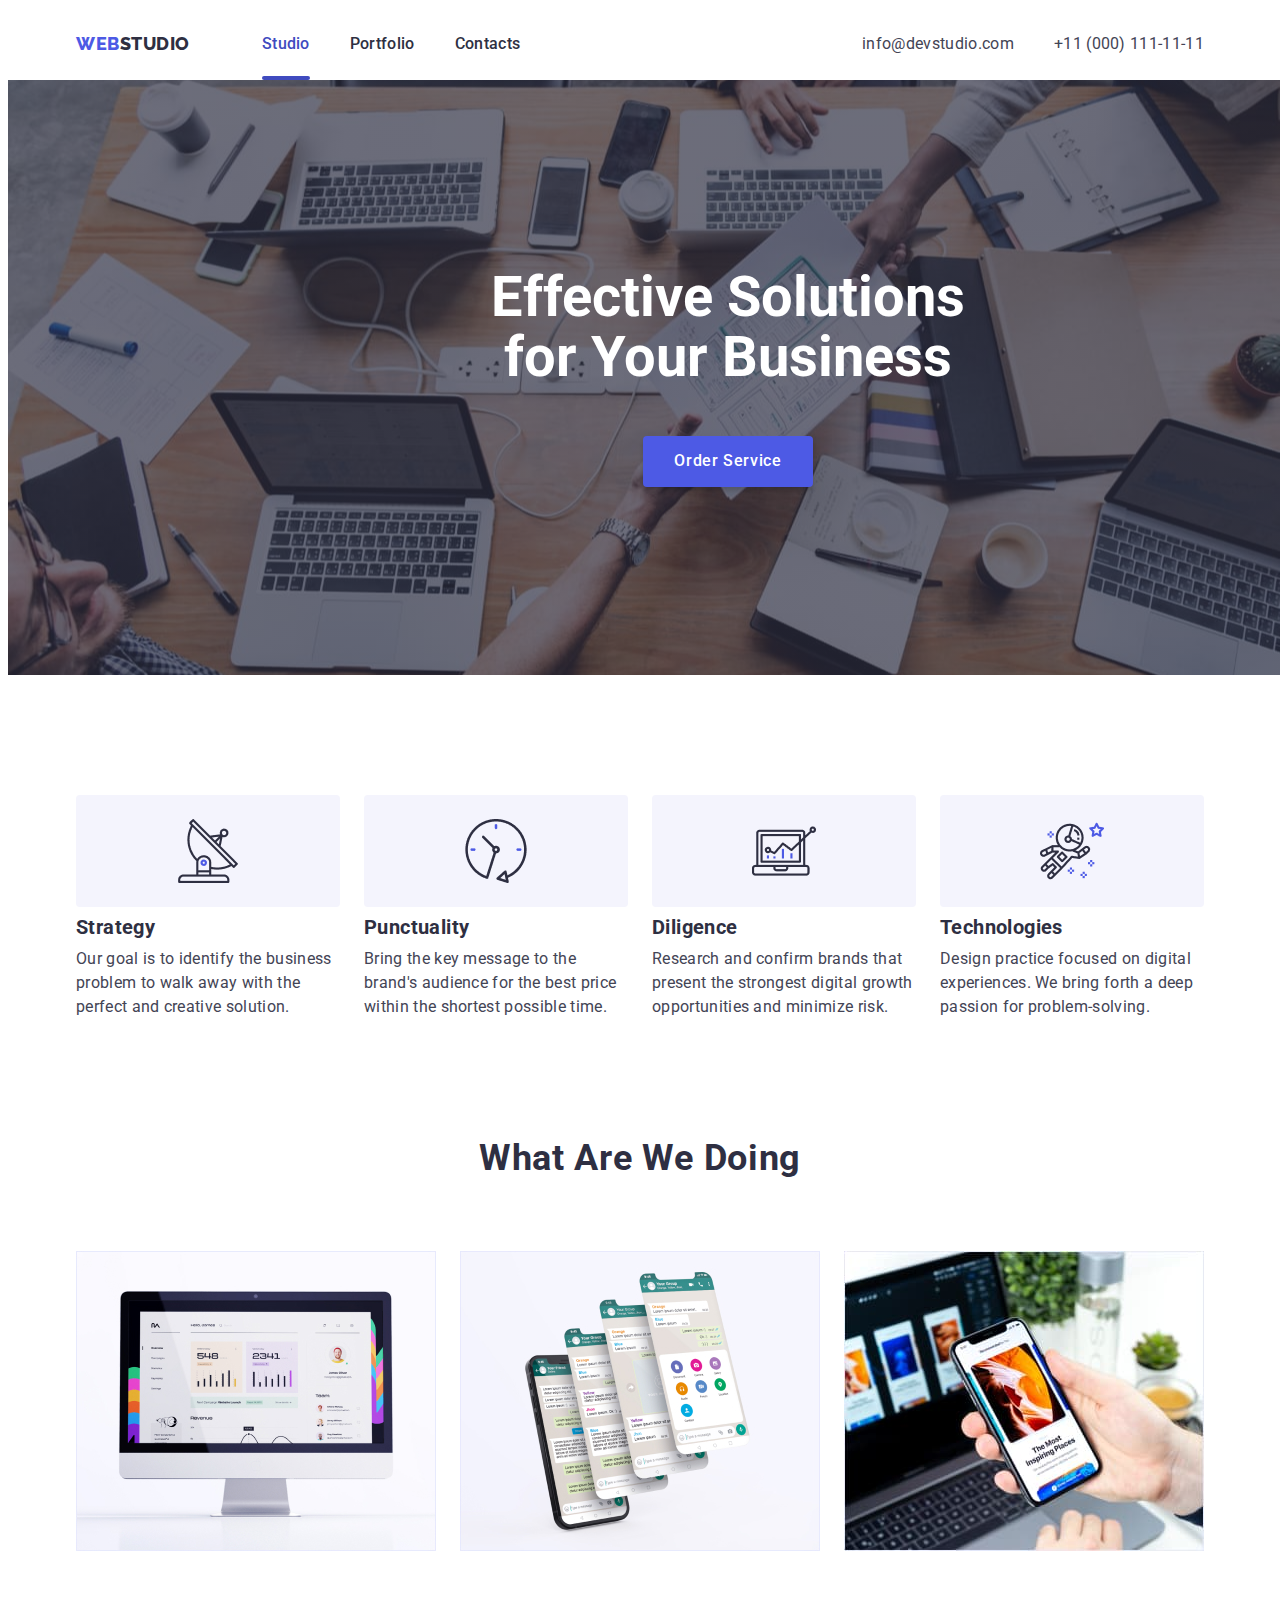
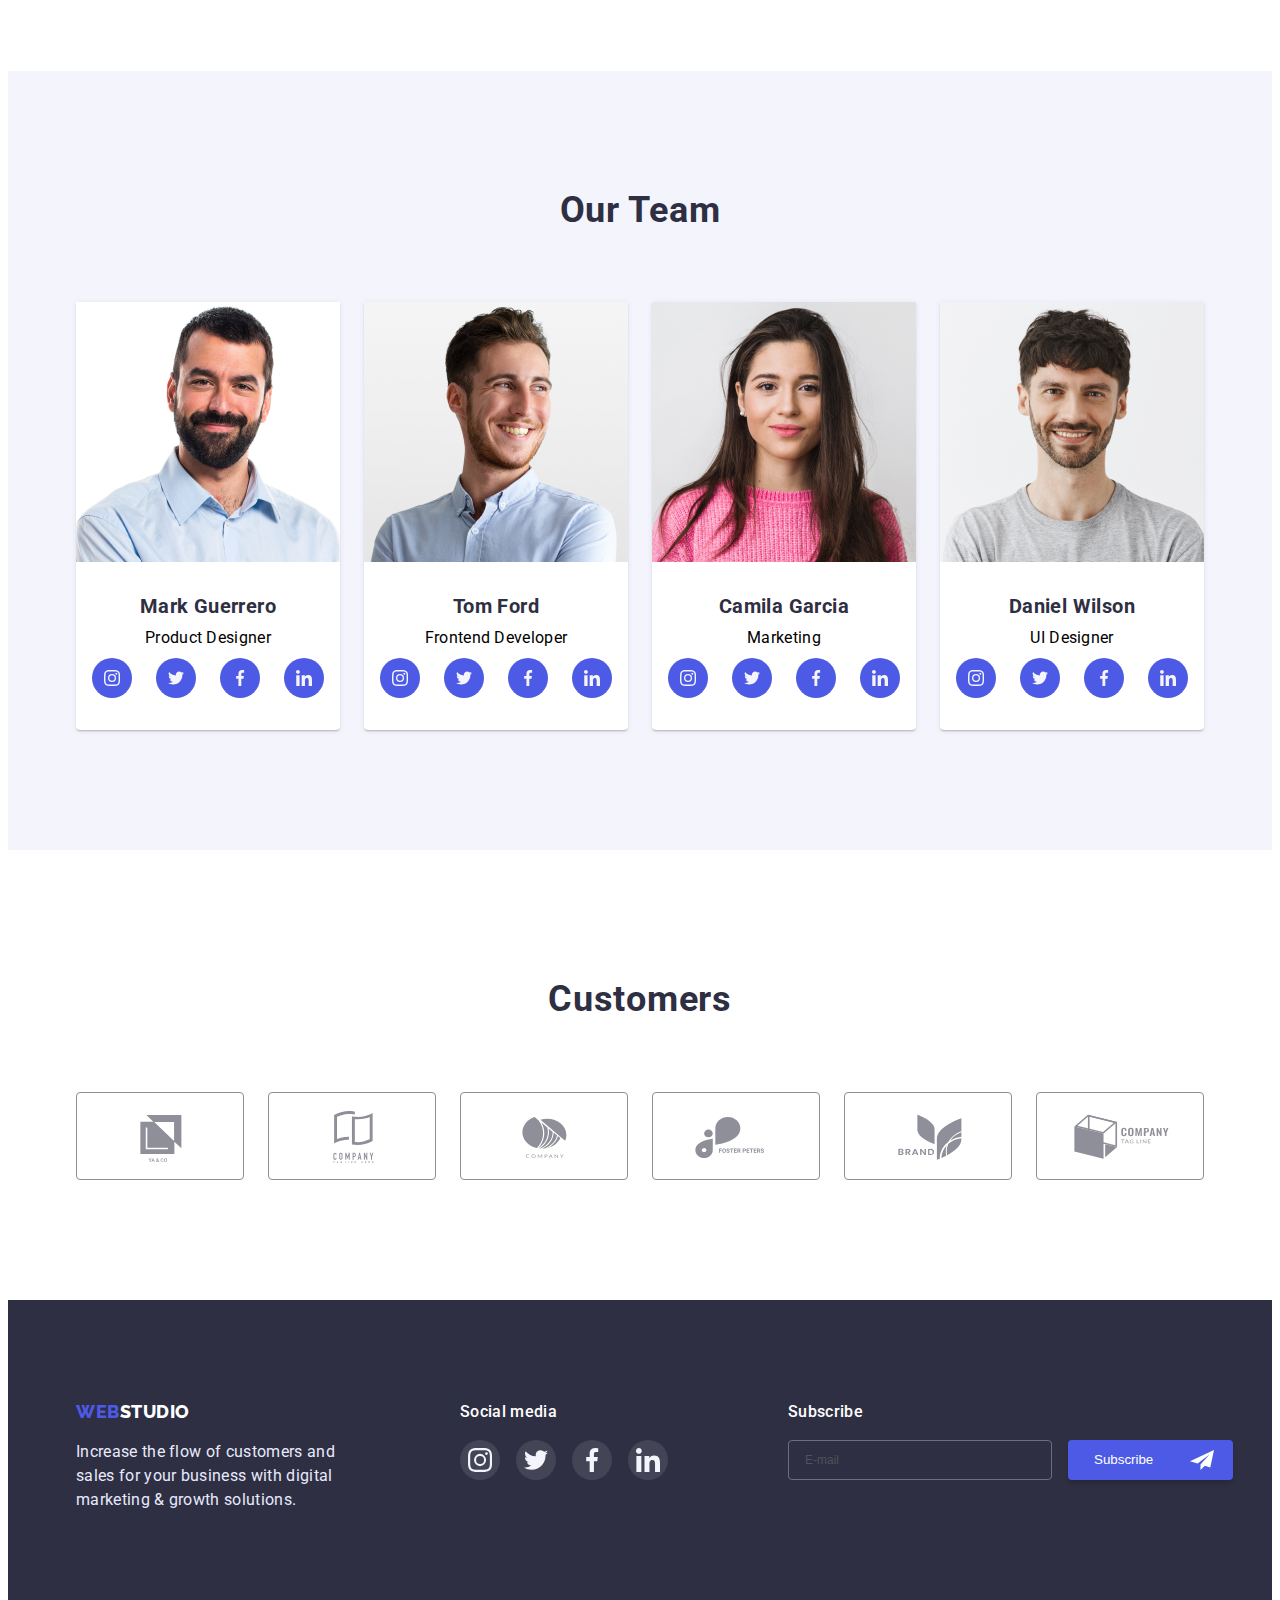
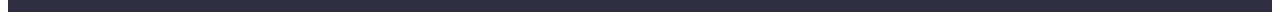
==== index.html @ d2a31893 "feedback changes" ====
<!DOCTYPE html>
<html lang="en">
<head>
    <meta charset="UTF-8">
    <meta http-equiv="X-UA-Compatible" content="IE=edge">
    <meta name="viewport" content="width=device-width, initial-scale=1.0">
    <title>WebStudio</title>
    <link rel="preconnect" href="https://fonts.googleapis.com">
<link rel="preconnect" href="https://fonts.gstatic.com" crossorigin>
<link href="https://fonts.googleapis.com/css2?family=Raleway:wght@800&family=Roboto:wght@400;500;700&display=swap" rel="stylesheet">
<link rel="stylesheet" href="https://cdnjs.cloudflare.com/ajax/libs/modern-normalize/1.1.0/modern-normalize.min.css" integrity="sha512-wpPYUAdjBVSE4KJnH1VR1HeZfpl1ub8YT/NKx4PuQ5NmX2tKuGu6U/JRp5y+Y8XG2tV+wKQpNHVUX03MfMFn9Q==" crossorigin="anonymous" referrerpolicy="no-referrer" />    
<link rel="stylesheet" href="./css/styles.css" />
</head>
<body>
    <header>
        <div class="container header-container">
            <nav class="headr-navigation">
            <a href="/index.html" class="header-logo-web">WEB<span class="header-logo-studio">STUDIO</span>
            </a>
            
            <ul class="menu">
                <li class="header-menu">
                    <a class="header-item current" href="./index.html">Studio</a></li>
                <li class="header-menu">
                    <a class="header-item" href="./portfolio.html">Portfolio</a></li>
                <li class="header-menu">
                    <a class="header-item" href="">Contacts</a></li>
            </ul>
             </nav>
           <ul class="header-contacts">
            <li class="header-menu">
                <a class="header-link" href="mailto:">info@devstudio.com</a></li>
            <li class="header-menu">
                <a class="header-link" href="tel:">+11 (000) 111-11-11</a></li>
             </ul>
        </div>
        
    </header>

            <main>
                    <section class="hiro-section">
                            <h1 class="hiro">Effective Solutions for Your Business</h1>
                        <button type="button" class="order-service" data-modal-open>Order Service</button>
    
                    </section>
            
               <section class="skills-container">
                <h2 class="visually-hidden">Skils</h2>
               <div class="container">
                <ul class="skills">
                    <li class="skils-list icon-antenna">
                        <h3 class="skils-title">Strategy</h3>
                        <p class="skils-text">Our goal is to identify the business
                            problem to walk away with the perfect and creative solution.</p>
                    </li>
                    <li class="skils-list icon-clock">
                        <h3 class="skils-title">Punctuality</h3>
                        <p class="skils-text">Bring the key message to the brand's audience for the best price within the shortest possible time.</p>
                    </li>
                    <li class="skils-list icon-diagram">
                        <h3 class="skils-title">Diligence</h3>
                        <p class="skils-text">Research and confirm brands that present the strongest digital growth opportunities and minimize risk.</p>
                    </li>
                    <li class="skils-list icon-astronaut">
                        <h3 class="skils-title">Technologies</h3>
                        <p class="skils-text">Design practice focused on digital experiences. We bring forth a deep passion for problem-solving.</p>
                    </li>
                </ul>
               </div>
               </section>
                
    
            
                 <section class="options">
                <div class="container">
                    <h2 class="options-title">What Are We Doing</h2>
                    <ul class="options-img">
                        <li class="img-positioning"><img src="images/Rectangle71.jpg" alt="computer with a diagram" width="360"/>
                        </li>
                        <li class="img-positioning"><img src="images/Rectangle72.jpg" alt="celphone with a messanger" width="360"/>
                        </li>
                        <li class="img-positioning"><img src="images/Rectangle73.jpg" alt="man is scrolling a content" width="360"/>
                        </li>
                    </ul>
                </div>
            </section>

            <section class="our-team">

               <section class="team">
                   <div class="container">
                    <h2 class="our-team-title">Our Team</h2>
                    <ul class="our-team-img">
                        <li class="img-positioning-our-team">
                            <img src="images/MarkGuerrero.jpg" width="264" height="260" alt="Mark">
                            <h3 class="our-team-pre-title">Mark Guerrero</h3>
                            <p class="our-team-post-title">
                            Product Designer
                            </p>
                            <ul class="social-list">
                                <li class="social-item"><a href="" class="social-link">
                                    <svg class="sociel-icon" width="16px" height="16px">
                                        <use href="./images/icons.svg#icon-instagram-1"></use>
                                    </svg>
                                </a>
                            </li>
                                <li class="social-item"><a href="" class="social-link">
                                    <svg class="sociel-icon" width="16px" height="16px">
                                        <use href="./images/icons.svg#icon-twitter-1"></use>
                                    </svg>
                                </a>
                            </li>
                    
                                <li class="social-item"><a href="" class="social-link">
                                    <svg class="sociel-icon" width="16px" height="16px">
                                        <use href="./images/icons.svg#icon-facebook-1"></use>
                                    </svg>
                                </a>
                            </li>
                            
                                <li class="social-item"><a href="" class="social-link">
                                    <svg class="sociel-icon" width="16px" height="16px">
                                        <use href="./images/icons.svg#icon-linkedin-1"></use>
                                    </svg>
                                </a>
                            </li>
                            
                            </ul>  
                        </li>
                        <li class="img-positioning-our-team">
                            <img src="images/TomFord.jpg" width="264" alt="Mark">
                            <h3 class="our-team-pre-title">Tom Ford</h3>
                            <p class="our-team-post-title">
                            Frontend Developer
                            </p>
                            <ul class="social-list">
                                <li class="social-item"><a href="" class="social-link">
                                    <svg class="sociel-icon" width="16px" height="16px">
                                        <use href="./images/icons.svg#icon-instagram-1"></use>
                                    </svg>
                                </a></li>
                                <li class="social-item"><a href="" class="social-link">
                                    <svg class="sociel-icon" width="16px" height="16px">
                                        <use href="./images/icons.svg#icon-twitter-1"></use>
                                    </svg>
                                </a>
                            </li>
                            
                                <li class="social-item"><a href="" class="social-link">
                                    <svg class="sociel-icon" width="16px" height="16px">
                                        <use href="./images/icons.svg#icon-facebook-1"></use>
                                    </svg>
                                </a>
                            </li>
                            
                                <li class="social-item"><a href="" class="social-link">
                                    <svg class="sociel-icon" width="16px" height="16px">
                                        <use href="./images/icons.svg#icon-linkedin-1"></use>
                                    </svg>
                                </a>
                            </li>
                            
                            </ul>
                        </li>
                        <li class="img-positioning-our-team">
                            <img src="images/CamilaGarcia.jpg" width="264" alt="Mark">
                            <h3 class="our-team-pre-title">Camila Garcia</h3>
                            <p class="our-team-post-title">
                            Marketing
                            </p>
                            <ul class="social-list">
                                <li class="social-item"><a href="" class="social-link">
                                    <svg class="sociel-icon" width="16px" height="16px">
                                        <use href="./images/icons.svg#icon-instagram-1"></use>
                                    </svg>
                                </a></li>
                                <li class="social-item"><a href="" class="social-link">
                                    <svg class="sociel-icon" width="16px" height="16px">
                                        <use href="./images/icons.svg#icon-twitter-1"></use>
                                    </svg>
                                </a>
                            </li>
                            
                                <li class="social-item"><a href="" class="social-link">
                                    <svg class="sociel-icon" width="16px" height="16px">
                                        <use href="./images/icons.svg#icon-facebook-1"></use>
                                    </svg>
                                </a>
                            </li>
                            
                                <li class="social-item"><a href="" class="social-link">
                                    <svg class="sociel-icon" width="16px" height="16px">
                                        <use href="./images/icons.svg#icon-linkedin-1"></use>
                                    </svg>
                                </a>
                            </li>
                            
                            </ul>
                        </li>
                        <li class="img-positioning-our-team">
                            <img src="images/DanielWilson.jpg" width="264" alt="Mark">
                            <h3 class="our-team-pre-title">Daniel Wilson</h3>
                            <p class="our-team-post-title">
                            UI Designer
                            </p>
                            <ul class="social-list">
                                <li class="social-item"><a href="" class="social-link">
                                    <svg class="sociel-icon" width="16px" height="16px">
                                        <use href="./images/icons.svg#icon-instagram-1"></use>
                                    </svg>
                                </a></li>
                                <li class="social-item"><a href="" class="social-link">
                                    <svg class="sociel-icon" width="16px" height="16px">
                                        <use href="./images/icons.svg#icon-twitter-1"></use>
                                    </svg>
                                </a>
                            </li>
                            
                                <li class="social-item"><a href="" class="social-link">
                                    <svg class="sociel-icon" width="16px" height="16px">
                                        <use href="./images/icons.svg#icon-facebook-1"></use>
                                    </svg>
                                </a>
                            </li>
                            
                                <li class="social-item"><a href="" class="social-link">
                                    <svg class="sociel-icon" width="16px" height="16px">
                                        <use href="./images/icons.svg#icon-linkedin-1"></use>
                                    </svg>
                                </a>
                            </li>
                            
                            </ul>
                        </li>
                    </ul>
                   </div>
               </section>

            </section>
            <section class="customers">
                <div class="container">
                    <h2 class="customers-title">Customers</h2>
                    <ul class="customers-list">
                        <li class="customers-item"><a href="" class="customers-link link">
                            <svg class="customers-icon">
                                <use href="./images/icons.svg#icon-Logo-1" width="104px" height="56px"></use>
                            </svg>
                        </a></li>
                        <li class="customers-item"><a href="" class="customers-link">
                            <svg class="customers-icon">
                                <use href="./images/icons.svg#icon-Logo-2" width="104px" height="56px"></use>
                            </svg>
                        </a></li>
                        <li class="customers-item"><a href="" class="customers-link link">
                            <svg class="customers-icon">
                                <use href="./images/icons.svg#icon-Logo-3" width="104px" height="56px"></use>
                            </svg>
                        </a></li>
                        <li class="customers-item"><a href="" class="customers-link link">
                            <svg class="customers-icon">
                                <use href="./images/icons.svg#icon-Logo-4" width="104px" height="56px"></use>
                            </svg>
                        </a></li>
                        <li class="customers-item"><a href="" class="customers-link link">
                            <svg class="customers-icon">
                                <use href="./images/icons.svg#icon-Logo-5" width="104px" height="56px"></use>
                            </svg>
                        </a></li>
                        <li class="customers-item"><a href="" class="customers-link link">
                            <svg class="customers-icon">
                                <use href="./images/icons.svg#icon-Logo-6" width="104px" height="56px"></use>
                            </svg>
                        </a></li>
                    </ul>
                </div>
            </section>
            <!-- <section class="customers">
                <div class="container">
                    <h2 class="customers-title">Customers</h2>
                    <ul class="customers-list">
                        <li class="customers-item">
                            <a href="" class="customers-link">
                                <svg class="customers-icon">
                                    <use href="./images/icons.svg#icon-Logo-1" width="104px" height="56px"></use>
                                </svg>
                            </a>
                        </li>
                        <li class="customers-item">
                            <a href="" class="customers-link">
                                <svg class="customers-icon">
                                    <use href="./images/icons.svg#icon-Logo-2" width="104px" height="56px"></use>
                                </svg>
                            </a>
                        </li>
                        <li class="customers-item">
                            <a href="" class="customers-link">
                                <svg class="customers-icon">
                                    <use href="./images/icons.svg#icon-Logo-3" width="104px" height="56px"></use>
                                </svg>
                            </a>
                        </li>
                        <li class="customers-item">
                            <a href="" class="customers-link">
                                <svg class="customers-icon">
                                    <use href="./images/icons.svg#icon-Logo-4" width="104px" height="56px"></use>
                                </svg>
                            </a>
                        </li>
                        <li class="customers-item">
                            <a href="" class="customers-link">
                                <svg class="customers-icon">
                                    <use href="./images/icons.svg#icon-Logo-5" width="104px" height="56px"></use>
                                </svg>
                            </a>
                        </li>
                        <li class="customers-item">
                            <a href="" class="customers-link">
                                <svg class="customers-icon">
                                    <use href="./images/icons.svg#icon-Logo-6" width="104px" height="56px"></use>
                                </svg>
                            </a>
                        </li>
                    </ul>
                </div>
            </section> -->
            </main>
            
                <footer class="footer">

                    <div class="container footer-container">
                        <div>
                            <a href="/index.html" class="header-logo-web">WEB<span class="footer-logo-studio">STUDIO</span>
                            </a>
                            <p class="footer-text">
                                Increase the flow of customers and sales for your business with digital marketing & growth solutions.
                            </p>
                        </div>
                                <div>
                                    <h3 class="social-title-footer">Social media</h3>
                                    <ul class="social-list-footer">
                                        <li class="social-item-footer"><a href="" class="social-link-footer">
                                            <svg class="sociel-icon-footer" width="24px" height="24px">
                                                <use href="./images/icons.svg#icon-instagram-1"></use>
                                            </svg>
                                        </a></li>
                                        <li class="social-item-footer"><a href="" class="social-link-footer">
                                            <svg class="sociel-icon-footer" width="24px" height="24px">
                                                <use href="./images/icons.svg#icon-twitter-1"></use>
                                            </svg>
                                        </a></li>
                                        
                                        <li class="social-item-footer"><a href="" class="social-link-footer">
                                            <svg class="sociel-icon-footer" width="24px" height="24px">
                                                <use href="./images/icons.svg#icon-facebook-1"></use>
                                            </svg>
                                        </a></li>
                                    
                                        <li class="social-item-footer"><a href="" class="social-link-footer">
                                            <svg class="sociel-icon-footer" width="24px" height="24px">
                                                <use href="./images/icons.svg#icon-linkedin-1"></use>
                                            </svg>
                                        </a></li>
                                    
                                    </ul>
                                </div>
                            
                               <!-- <form>
                                   <label class="subscribe">Subscribe</label>
                                        <div class="subscribe-wrapper">
                                            <input type="text"
                                            type="user-email"
                                            class="subscribe-input"
                                            name="subscribe-email"
                                            placeholder="E-mail">
                                        </div>
                                       <div class="btn-submit-wrap"> 
                                        <button type="submit" class="btn-subscribe">Subscribe <svg class="paper-plane-icon" width="24" height="24">
                                            <use href="./images/icons.svg#icon-paper-plane"></use>
                                        </svg></button>
                                        
                                        </div>
                               </form> -->
                            <div>
                                <p class="subscribe-title">Subscribe</p>
                                <form class="subscribe-form">
                                    <input type="text"
                                    type="user-email"
                                    class="subscribe-input"
                                    name="subscribe-email"
                                    placeholder="E-mail">
                                    <button type="submit" class="btn-subscribe">Subscribe <svg class="paper-plane-icon" width="24" height="24">
                                        <use href="./images/icons.svg#icon-paper-plane"></use>
                                    </svg></button>
                                </form>
                            </div>
                    </div>
                </footer>
                <div class="backdrop is-hidden" data-modal>
                    <div class="modal">
                        <button type="button" class="modal-close" data-modal-close>
                            <svg class="modal-close-icon" width="8" height="8">
                                <use href="./images/icons.svg#icon-close-black"></use>
                            </svg>
                        </button>
                        <p class="modal-title">Leave your contacts and we will call you back</p>
                        <form class="modal-form">
                            <label class="input-label"><span class="input-text">Name</span >
                                <div class="input-wrapper">
                                    <input
                                    type="text"
                                     class="modal-input"
                                      name="user-name" 
                                      placeholder="">
                                      <svg class="input-icon" width="18" height="18">
                                       <use href="./images/icons.svg#icon-person-black-111"></use>
                                      </svg>
                                </div>
                            </label>
                           <label class="input-label"><span class="input-text">Phone</span >
                                <div class="input-wrapper">
                                    <input
                                     type="text"
                                      class="modal-input"
                                       name="user-email"
                                        placeholder="">
                                        <svg class="input-icon" width="18" height="24">
                                            <use href="./images/icons.svg#icon-phone-black-111"></use>
                                           </svg>
                                </div>
                           </label>
                            <label class="input-label"><span class="input-text" >Email</span >
                                <div class="input-wrapper">
                                    <input
                                     type="text"
                                      class="modal-input"
                                       name="user-tel"
                                       placeholder="">
                                       <svg class="input-icon" width="18" height="24">
                                        <use href="./images/icons.svg#icon-email-black-111"></use>
                                       </svg>
                                </div>
                            </label>
                            <label class="modal-comment">Comment</label>
                            <textarea class="comment" placeholder="Text input"></textarea>
                                <div class="check-privacy">
                                    <input 
                                    type="checkbox" 
                                    name="privacy" 
                                    id="privacy" 
                                    value="true" 
                                    class="input-check visually-hidden">
                                    <label for="privacy" class="check-text">
                                        <span class="checked-text-box">
                                            <svg class="checked-icon" width="10px" height="8px">
                                                <use href="./images/icons.svg#icon-Checked"></use>
                                            </svg>
                                        </span>
                                    I accept the terms and conditions of the <a href="" class="privacy-policy">Privacy Policy</a>
                                </label>
                                </div>
                            <div class="btn-send-wrap"> 
                            <button type="submit" class="btn-send">Send</button>
                        </div>
                        </form>
                    </div>
                </div>
                    <script src="./js/modal.js"></script>
        </body>
        </html>
---- css/styles.css ----
:root {
    --background-body: #ffffff;
    --navy-blue-text: #2E2F42;
    --font-family: 'Roboto', sans-serif;
    --background-hiro: #2E2F42; 
    --white-text: #ffffff; 
    --background-cloud: #F4F4FD;
    --post-title: #434455;
    --footer-text: #E7E9FC;
    --order-service: #4D5AE5;
    --logo-web: #4D5AE5;
    --footer-logo-studio: #ffffff;

}
*,
*::before,
*::after {
  box-sizing: border-box;
}
p, h1, h2, h3, h4, h5, h6 {
    margin: 0;
}
img {
    display: block;
    max-width: 100%;
}
ul, ol {
    margin: 0;
    padding-left: 0;
}
/* Остальной код */
body {
    background-color: var(--background-body);
    font-family: 'Roboto', sans-serif;
}
.headr-navigation {
    display: flex;
    align-items: center;
}
header {
}
.header-shadow {
    
    box-shadow: 0px 2px 1px rgba(46, 47, 66, 0.08), 0px 1px 1px rgba(46, 47, 66, 0.16), 0px 1px 6px rgba(46, 47, 66, 0.08);

}
.header > .container {
    display: flex;
}
.header-menu:not(:last-child) {
    margin-right: 40px;
}
.header-menu {
    display: flex;
}
.header-contacts {
    display: flex;
    margin-left: auto;
}
.page-header-container {
    display: flex;
}

.footer-logo-web {
    text-decoration: none;
    font-family: 'Raleway', sans-serif;
    font-weight: 800;
    font-size: 18px;
    line-height: 1.33;
    letter-spacing: 0.03em;
    color: var(--logo-web);
}

.menu {
    display: flex;
    margin-left: 72px;
}
.contacts {
    
}

.header-logo-web {
font-family: 'Raleway', sans-serif;
font-weight: 800;
font-size: 18px;
line-height: 1.33;
letter-spacing: 0.03em;
color: var(--logo-web);
display: block;
}

.footer-logo-studio {
    text-decoration: none;
    font-family: 'Raleway', sans-serif;
    font-weight: 800;
    color: var(--footer-logo-studio); 
}
.header-logo-studio {
color: var(--navy-blue-text);
}

.order-service {
    width: 170px;
height: 51px;
    font-family: inherit;
    background-color: var(--order-service);
    color: var(--white-text);
font-style: normal;
font-weight: 500;
font-size: 16px;
line-height: 1.18;
letter-spacing: 0.04em;
cursor: pointer;
margin-top: 48px;
display: inline-block;
box-shadow: 0px 4px 4px rgba(0, 0, 0, 0.15);
border-radius: 4px;
border-color: transparent;
transition: background-color 250ms cubic-bezier(0.4, 0, 0.2, 1);
}
.order-service:hover {
    background-color: #404BBF;
    box-shadow: 0px 4px 4px rgba(0, 0, 0, 0.15);
}
.order-service:focus {
    background-color: #404BBF;
    box-shadow: 0px 4px 4px rgba(0, 0, 0, 0.15);
    outline: transparent;
}
.hiro-section {
    width: 1440px;
    background-color: var(--background-hiro);
    padding-top: 188px;
    padding-bottom: 188px;
    text-align: center;  
    background-image: linear-gradient(rgba(46, 47, 66, 0.7), rgba(46, 47, 66, 0.7)), url(../images/people-office\ 1\ \(1\).jpg);
    background-repeat: no-repeat;
    background-position: center;
    background-size: cover;
    margin: auto;
}

.hiro {
    color: var(--white-text);
    font-size: 56px;
    line-height: 1.07;
    margin-bottom: 48px;
width: 492px;
height: 120px;
   text-align: center;
   margin: auto;
        
    }
.footer-container {
    display: flex;
    gap: 120px;

}

.footer-logo {
    display: flex;
}

footer {
    background-color: #2E2F42;
    color: var(--white-text);

}
.footer {
    padding-bottom: 100px;
    padding-top: 100px;
}
.social-title-footer {
    font-weight: 500;
font-size: 16px;
line-height: 1.5;
letter-spacing: 0.02em;
color: var(--white-text);
text-align: center;
margin-bottom: 16px;
text-align: justify;
}

.social-list-footer {
    display: flex;
    justify-content: center;
    gap: 16px;
}
.social-item-footer {
    width: 40px;
    height: 40px;
}
.social-link-footer {
    width: 100%;
    height: 100%;
    background: rgba(255, 255, 255, 0.1);;
    border-radius: 50%;
    display: flex;
    align-items: center;
    justify-content: center;
    transition: background-color 250ms cubic-bezier(0.4, 0, 0.2, 1);
}
.social-link-footer:hover {
    background-color: #31D0AA;
}
.social-link-footer:focus {
    background-color: #31D0AA;
    outline-color: transparent;
}
.social-icon-footer {
    fill: #F4F4FD;
}

.subscribe-title {
    font-weight: 500;
    font-size: 16px;
    line-height: 1.5;
    letter-spacing: 0.02em;
    color: var(--white-text);
}
.subscribe-form {
    display: flex;
    align-items: center;
}

.btn-subscribe {
    display: flex;
    align-items: center;
    width: 165px;
    height: 40px;
    background-color: #4D5AE5;
    color: #ffffff;
    border-radius: 4px;
    border-color: transparent;
    transition: background-color 250ms cubic-bezier(0.4, 0, 0.2, 1);
    padding: 8px 64px 8px 24px;  
    margin-top: 16px;
    box-shadow: 0px 4px 4px rgba(0, 0, 0, 0.15);
}

.btn-subscribe:hover {
    background-color: #404BBF;
    box-shadow: 0px 4px 4px rgba(0, 0, 0, 0.15);
}
.btn-subscribe:focus {
    background-color: #404BBF;
    box-shadow: 0px 4px 4px rgba(0, 0, 0, 0.15);
    outline: transparent;
}

.subscribe-input {
    height: 40px;
    width: 264px;
    font-weight: 400;
    font-size: 12px;
    line-height: 2em;
    border-radius: 4px;
    padding-top: 8px;
    padding-left: 16px;
    padding-bottom: 8px;
    border: 1px solid rgba(255, 255, 255, 0.3);
    background-color: transparent;
    margin-top: 16px;
    margin-right: 16px;
    color: #ffffff;
    transition: border-color 250ms cubic-bezier(0.4, 0, 0.2, 1);
}

.subscribe-input:hover {
    border-color: #4D5AE5;
}

.subscribe-input:focus{
    border-color: #4D5AE5;
    outline: transparent;
}

.paper-plane-icon {
    position: absolute;
    transform: translateX(400%);
    fill: #ffffff;
}

/* .subscribe {
    font-weight: 500;
    font-size: 16px;
    line-height: 1.5;
    letter-spacing: 0.02em;
    color: var(--white-text);
    text-align: center;
    margin-bottom: 16px;
    text-align: justify;
}
.subscribe-input {
    height: 40px;
    width: 264px;
    font-weight: 400;
    font-size: 12px;
    line-height: 2em;
    border-radius: 4px;
    padding-top: 8px;
    padding-left: 16px;
    padding-bottom: 8px;
    border: 1px solid rgba(255, 255, 255, 0.3);
    background-color: transparent;
    margin-top: 16px;
    margin-right: 16px;
    color: #ffffff;
    transition: border-color 250ms cubic-bezier(0.4, 0, 0.2, 1);

}

.subscribe-input:hover {
    border-color: #4D5AE5;
}

.subscribe-input:focus{
    border-color: #4D5AE5;
    outline: transparent;
}
.subscribe-wrepper {
    position: relative;  
}

.btn-subscribe:hover {
    background-color: #404BBF;
    box-shadow: 0px 4px 4px rgba(0, 0, 0, 0.15);
}
.btn-subscribe:focus {
    background-color: #404BBF;
    box-shadow: 0px 4px 4px rgba(0, 0, 0, 0.15);
    outline: transparent;
}

.btn-submit-wrap {
    
    
}
.paper-plane-icon {
    position: absolute;
    top: 100%;
    right: -50%;
    transform: translate(0%, -130%);
    fill: #ffffff;
} */



.team {
    padding-top: 120px;
    padding-bottom: 120px;
}
.our-team {
background-color: #F4F4FD;
text-align: center;

}
.header-item {

    font-weight: 500;
    font-size: 16px;
    line-height: 1.5;
    letter-spacing: 0.02em;
    color: var(--navy-blue-text);
    list-style-type: none;
    display: block;
    padding-top: 24px;
    padding-bottom: 24px;
    position: relative;
    transition: color 250ms cubic-bezier(0.4, 0, 0.2, 1);
}
.header-item.current::after {
    content: '';
    display: block;
    width: 100%;
    height: 4px;
    background-color: #404BBF;
    position: absolute;
    left: 0;
    bottom: 0;
    border-radius: 2px;
}
.header-item.current {
color: #404BBF;
}

.header-item:hover {
    text-decoration: none;
    color: #404BBF;
    border-color: transparent;
}

.header-item:focus {
    text-decoration: none;
    color: #404BBF;
    border-color: transparent;
    outline: transparent;
}

.header-link:focus {
    color: #4D5AE5;
    text-decoration: none;
    outline: transparent;
}
.header-link:hover {
    color: #4D5AE5;
    text-decoration: none;
    border: transparent;
}
.header-contacts {
    display: flex;
   
}
.header-container {
    display: flex;
}
.header-link {
font-weight: 400;
font-size: 16px;
line-height: 1.5;
letter-spacing: 0.02em;
color: var(--post-title);
text-decoration: none;
display: block;
padding-top: 24px;
padding-bottom: 24px;
transition: color 250ms cubic-bezier(0.4, 0, 0.2, 1);
}

.contacts {
    color: var(--post-title);
    list-style-type: none;
    font-size: 16px;
    font-family: 'Helvetica Neue', 'Roboto', 'Verdana', 'Tahoma', sans-serif;
}
.img-positioning {
    list-style-type: none; 
    
}

.img-positioning-our-team {
    list-style-type: none;
    background-color: #ffffff;
    padding-bottom: 32px;
    box-shadow: 0px 1px 6px rgba(46, 47, 66, 0.08), 0px 1px 1px rgba(46, 47, 66, 0.16), 0px 2px 1px rgba(46, 47, 66, 0.08);
border-radius: 0px 0px 4px 4px;
    
} 
.skills {
    display: flex;

}
.skills-container {
    padding-top: 120px;
    padding-bottom: 120px;
}
.skils-list:last-child{
    margin: 0;
}
.skils-text {

    font-weight: 400;
    font-size: 16px;
    line-height: 1.5;
    letter-spacing: 0.02em;
    color: var(--post-title);
}

.skils-list {
    list-style-type: none;
    margin-right: 24px;
    flex-basis: calc((100% - 3 * 24px) / 4);
}
.skils-list::before {
    display: block;
    content: '';
    height: 112px;
    background-color: #F4F4FD;
    background-size: auto;
    background-repeat: no-repeat;
    background-position: center;
    margin-bottom: 8px;
    border-radius: 4px;
}
.icon-antenna::before {
    background-image: url(../images/antenna\ 1.png);
}
.icon-clock::before {
    background-image: url(../images/clock\ 1.png);
}
.icon-diagram::before {
    background-image: url(../images/diagram\ 1.png);
}
.icon-astronaut::before {
    background-image: url(../images/astronaut\ 1.png);
}

.skils-title {
font-weight: 700;
font-size: 20px;
line-height: 1.2;
letter-spacing: 0.02em;
color: var(--navy-blue-text);
list-style-type: none;
margin-bottom: 8px;
}
.options {
    padding-bottom: 120px;
}
.options-img {
    display: flex;
    gap: 24px;
    margin-top: 72px;
}
.options-title {
font-weight: 700;
font-size: 36px;
line-height: 1.1;
letter-spacing: 0.02em;
color: var(--navy-blue-text);
margin-bottom: 72px;
text-align: center;
   margin: auto;
}
.our-team-img {
    display: flex;
    gap: 24px;
}
.our-team-title {
font-weight: 700;
font-size: 36px;
line-height: 1.1;
letter-spacing: 0.02em;
color: var(--navy-blue-text);
text-align: center;
   margin: auto;
   margin-bottom: 72px;
}
.our-team-pre-title {


    font-weight: 700;
    font-size: 20px;
    line-height: 1.2;
    letter-spacing: 0.02em;
    color: var(--navy-blue-text);
    margin-top: 32px;
}
.our-team-post-title {


    font-weight: 400;
    font-size: 16px;
    line-height: 1.5;
    letter-spacing: 0.02em;
    color: var(--post-title-slate);
    margin-top: 8px;
    margin-bottom: 8px;
    
}
.footer-text {
font-weight: 400;
font-size: 16px;
line-height: 1.5;
letter-spacing: 0.02em;
color: var(--footer-text);
width: 264px;
height: 72px;
margin-top: 16px;

}
.visually-hidden {
    position: absolute;
    width: 1px;
    height: 1px;
    margin: -1px;
    border: 0;
    padding: 0;
    
    white-space: nowrap;
    clip-path: inset(100%);
    clip: rect(0 0 0 0);
    overflow: hidden;
  }
  .header-container {
    display: flex;
  }
  .container {
    width: 1158px;
    padding-left: 15px;
    padding-right: 15px;
    margin: 0 auto;
  }
/*----------------------------Customers-----------------------------------*/

  /* .customers {
padding-top: 130px;
padding-bottom: 120px;


  }
  .customers-title {
    font-weight: 700;
    font-size: 36px;
    line-height: 1.1;
    letter-spacing: 0.02em;
    color: var(--navy-blue-text);
    margin-bottom: 72px;
    text-align: center;
    
  }

  .customers-list {
    display: flex;
    gap: 24px;
}
.customers-item {
    
    width: 168px;
    height: 88px;
    fill: #ffffff;
}
.customers-icon {
    fill: #8e8f99;
    padding-top: 16px;
    padding-left: 32px;
}

.customers-icon:hover {
    fill: #404BBF;
}
.customers-icon:focus {
    fill: #404BBF;
}
.customers-link {
    width: 100%;
    height: 100%;
    border: 1px solid #8E8F99;
    border-radius: 4px;
    display: flex;
    justify-content: center;
}
.customers-link:hover {
    border-color: #404BBF;
}
.customers-link:focus {
    outline-color: #404BBF;
} */

.customers {
    padding-top: 130px;
    padding-bottom: 120px;
}

.customers-title {
    font-weight: 700;
    font-size: 36px;
    line-height: 1.1;
    letter-spacing: 0.02em;
    color: var(--navy-blue-text);
    margin-bottom: 72px;
    text-align: center;
}

.customers-list {
    display: flex;
    gap: 24px;
    justify-content: center;
}
.list {
}
.customers-item {
    flex-basis: calc((100% - 5 * 24px) / 6);
}
.customers-link {
    display: flex;
    align-items: center;
    justify-content: center;
    border: 1px solid #8E8F99;
    border-radius: 4px;
    height: 88px;
    transition: border-color 250ms cubic-bezier(0.4, 0, 0.2, 1);;
}

.customers-link:hover {
    border-color: #404BBF;
}
.customers-link:hover .customers-icon {
    fill: #404BBF;
}
.customers-link:focus {
    outline-color: #404BBF;
}
.customers-link:focus .customers-icon {
    fill: #404BBF;
}
.customers-icon {
    fill: #8e8f99;
    width: 104px;
    height: 56px;
    transition: fill 250ms cubic-bezier(0.4, 0, 0.2, 1);;
}

.customers-icon:hover {
    fill: #404BBF;
}
.customers-icon:focus {
    fill: #404BBF;
}
.social-list {
    display: flex;
    justify-content: center;
    gap: 24px;
}
.social-item {
    width: 40px;
    height: 40px;
}
.social-link {
    width: 100%;
    height: 100%;
    background-color: #4D5AE5;
    border-radius: 50%;
    display: flex;
    align-items: center;
    justify-content: center;
    transition: background-color 250ms cubic-bezier(0.4, 0, 0.2, 1);
}

.social-icon {
    fill: #F4F4FD;
}
.social-link:hover {
    background-color: #404BBF;
}
.social-link:focus {
    background-color: #404BBF;
    outline-color: #404BBF;
}


/*-----------------------------PORTFOLIO-------------------------------*/

.main-navigation {
    list-style-type: none;
    display: flex;
    
    justify-content: center;
    align-items: center;
    margin: auto;
    gap: 24px;
}
.portfolio-navigation {
    padding-top: 96px;
    padding-bottom: 120px;
}



.options-list {
display: flex;
flex-wrap: wrap;
column-gap: 24px;
row-gap: 48px;
margin-top: 72px;
}
.option-item {
    list-style-type: none;
    box-shadow: 0px 1px 6px rgba(46, 47, 66, 0.08);
    position: relative;
}
.popup-wrap {
    position: relative;
    overflow: hidden;
}
.option-link {
    display: block;
    box-shadow: 0px 1px 6px rgba(46, 47, 66, 0.08);
    transition: box-shadow 250ms cubic-bezier(0.4, 0, 0.2, 1);
}

.option-link:hover {
    box-shadow: 0px 1px 6px rgba(46, 47, 66, 0.08), 0px 1px 1px rgba(46, 47, 66, 0.16), 0px 2px 1px rgba(46, 47, 66, 0.08);
}
.option-link:hover .option-popup-text {
    box-shadow: 0px 1px 6px rgba(46, 47, 66, 0.08), 0px 1px 1px rgba(46, 47, 66, 0.16), 0px 2px 1px rgba(46, 47, 66, 0.08);
    transform: translateY(0%);
}

.option-link:focus {
    box-shadow: 0px 1px 6px rgba(46, 47, 66, 0.08), 0px 1px 1px rgba(46, 47, 66, 0.16), 0px 2px 1px rgba(46, 47, 66, 0.08);
    outline: transparent;
}
.option-link:focus .option-popup-text {
    box-shadow: 0px 1px 6px rgba(46, 47, 66, 0.08), 0px 1px 1px rgba(46, 47, 66, 0.16), 0px 2px 1px rgba(46, 47, 66, 0.08);
    outline-color: transparent;
    transform: translateY(0%);
}
.option-popup-text {
    position: absolute;
    top: 0;
    font-weight: 400;
font-size: 16px;
line-height: 1.5;
letter-spacing: 0.02em;
color: var(--footer-text);
padding: 40px 32px 164px 32px;
background-color: rgb(77, 90, 229);
height: 100%;
transform: translateY(100%);
transition: transform 250ms cubic-bezier(0.4, 0, 0.2, 1);
}
.pre-post {
    padding-top: 32px;
    padding-right: 16px;
    padding-bottom: 32px;
    padding-left: 16px;
    border-right: 0.5px solid #F4F4FD;
    border-bottom:  0.5px solid #F4F4FD;
    border-left:  0.5px solid #F4F4FD;
}
.pre-title {
}
.post-title {
    margin-top: 8px;
}
.btn {
    font-family: inherit;
font-weight: 600;
font-size: 16px;
line-height: 1.5;
letter-spacing: 0.04em;
line-height: 24px;
    background-color: #F4F4FD;
    cursor: pointer;
    color: #4D5AE5;
    padding: 12px 24px 12px 24px;
    display: flex;
    border: 1px solid #E7E9FC;
    border-radius: 4px;
    justify-content: center;
    align-items: center;
    transition: background-color 250ms cubic-bezier(0.4, 0, 0.2, 1), color 250ms cubic-bezier(0.4, 0, 0.2, 1), box-shadow 250ms cubic-bezier(0.4, 0, 0.2, 1), border-color 250ms cubic-bezier(0.4, 0, 0.2, 1);
}

.btn:hover {
    background-color: #4D5AE5;
    color: #ffffff;
    box-shadow: 0px 1px 6px rgba(46, 47, 66, 0.08), 0px 1px 1px rgba(46, 47, 66, 0.16), 0px 2px 1px rgba(46, 47, 66, 0.08);
border-color: transparent;
  }
  .btn:focus {
    background-color: #4D5AE5;
    color: #ffffff;
    box-shadow: 0px 1px 6px rgba(46, 47, 66, 0.08), 0px 1px 1px rgba(46, 47, 66, 0.16), 0px 2px 1px rgba(46, 47, 66, 0.08);
outline: transparent;
border-color: transparent;
  }

a {
    text-decoration: none;  
    
  }
  a:hover {
  }
  
  a:active {
    text-decoration: none;
  }
 
.pre-title {
font-weight: 500;
font-size: 20px;
line-height: 1.2;
letter-spacing: 0.02em;
color: var(--navy-blue-text);

}
.post-title {
font-weight: 400;
font-size: 16px;
line-height: 1.5;
letter-spacing: 0.02em;
color: var(--post-title);
}

ul {
    list-style-type: none;
}
/*---------------backdrop--------------*/
.backdrop {
    position: fixed;
    top: 0;
    width: 100%;
    height: 100%;
    background-color: rgba(46, 47, 66, 0.4);
    transition: opacity 250ms linear, visibility 250ms linear;

}

.backdrop.is-hidden .modal {
    transform: translate(-50%, -50%) scale(0);
}
.modal {
    position: absolute;
    top: 50%;
    left: 50%;
    width: 408px;
    min-height: 576px;
    background-color: #FCFCFC;
    border-radius: 4px;
    transform: translate(-50%, -50%) scale(1);
    transition: transform 250ms;
    display: block;
    padding: 24px;
    padding-top: 72px;
}

.modal-close {
    position: absolute;
    right: 24px;
    top: 24px;
    width: 24px;
    height: 24px;
    background-color: #E7E9FC;
    border-radius: 50%;
    border: none;
    cursor: pointer;
    display: flex;
    align-items: center;
    justify-content: center;
    transition: background-color 250ms cubic-bezier(0.4, 0, 0.2, 1), fill 250ms cubic-bezier(0.4, 0, 0.2, 1);
}
.modal-close:hover {
    background-color: #404BBF;
    fill: #ffffff;
}
.modal-close:focus {
    background-color: #404BBF;
    fill: #ffffff;
    outline: transparent;
}

.is-hidden {
    opacity: 0;
    visibility: hidden;
    pointer-events: none;
}
.modal-title {
font-size: 16px;
font-weight: 500;
color: #2E2F42;
text-align: center;
line-height: 1.5;
margin-bottom: 14px;
letter-spacing: 0.02em;
}

.modal-input {
    width: 100%;
    height: 40px;
    padding-left: 38px;
    padding-top: 11px;
    padding-bottom: 11px;
    background-color: transparent;
    border-radius: 4px;
    border: 1px solid rgba(33, 33, 33, 0.2);
    transition: border 250ms cubic-bezier(0.4, 0, 0.2, 1);
}
.modal-input:focus {
    border: 1px solid #4D5AE5;
border-radius: 4px;
outline: transparent;
}

.modal-input:hover {
    border: 1px solid #4D5AE5;
border-radius: 4px;
outline: transparent;
cursor: pointer;
}
.modal-input:hover + .input-icon {
    fill: #4D5AE5;
}

.modal-input:focus {
    border: 1px solid #4D5AE5;
border-radius: 4px;
outline: transparent;
cursor: pointer;
}
.modal-input:focus + .input-icon {
    fill: #4D5AE5;
}

.input-label {
    display: block;
}
.input-text {
    display: inline-block;
    font-size: 12px;
    font-weight: 400;
    line-height: 1.16;
    color: #8E8F99;
    letter-spacing: 0.01em;
    margin-bottom: 4px;
}

.input-icon {
position: absolute;
top: 50%;
left: 0;
transform: translateY(-50%);
margin-left: 19px;
transition: fill 250ms cubic-bezier(0.4, 0, 0.2, 1);
}

.input-wrapper {
    position: relative;
}

.btn-send-wrap {
    display: flex;
    justify-content: center;
}

.btn-send {
    width: 169px;
    height: 56px;
    background-color: var(--order-service);
    color: var(--white-text);
    border-radius: 4px;
    box-shadow: 0px 4px 4px rgba(0, 0, 0, 0.15);
border-color: transparent;
transition: background-color 250ms cubic-bezier(0.4, 0, 0.2, 1);
}
.btn-send:hover {
    background-color: #404BBF;
    box-shadow: 0px 4px 4px rgba(0, 0, 0, 0.15);
    cursor: pointer;
}
.btn-send:focus {
    background-color: #404BBF;
    box-shadow: 0px 4px 4px rgba(0, 0, 0, 0.15);
    outline: transparent;
}
.comment {
    display: block;
    width: 100%;
    height: 120px;
    background-color: transparent;
    border-radius: 4px;
    border: 1px solid rgba(33, 33, 33, 0.2);
    margin-bottom: 16px;
    resize: none;
    transition: border 250ms cubic-bezier(0.4, 0, 0.2, 1);
}
.modal-comment {
    display: block;
    font-size: 12px;
    font-weight: 400;
    line-height: 1.16;
    color: #8E8F99;
    letter-spacing: 0.01em;
    margin-top: 8px;
    margin-bottom: 4px; 
}

.comment:focus {
    border: 1px solid #4D5AE5;
border-radius: 4px;
outline: transparent;
}
.comment:hover {
    border: 1px solid #4D5AE5;
border-radius: 4px;
outline: transparent;
cursor: pointer;
}
textarea {
    padding: 8px 16px 8px 16px;
    font-size: 12px;
    font-weight: 400;
    line-height: 1.16;
    color: #1c1c1d;
    letter-spacing: 0.01em;
}
::placeholder {
    color: rgba(117, 117, 117, 0.5);
    
}

.check-text {
    display: flex;
    font-size: 12px;
    font-weight: 400;
    line-height: 1.33em;
    letter-spacing: 4%;
    color: #757575;
    align-items: center;
}

.check-privacy {
    margin-bottom: 24px;
}

.checked-text-box {
    display: flex;
    align-items: center;
    justify-content: center;
    width: 16px;
    height: 16px;
    border-radius: 2px;
    border: 1.25px solid #000000;
    margin-right: 7px;
    cursor: pointer;  
    transition: background-color 250ms cubic-bezier(0.4, 0, 0.2, 1);
}
.checked-icon {
    fill: #FCFCFC;
}

.checked-icon:focus {
    fill: #FCFCFC;
}

.checked-text-box:focus {
    border: 1.25px solid #4D5AE5;
}


.input-check:checked + .check-text span {
    border: none;
    background-color: #404BBF;
}
.input-check:focus + .check-text span {
    border: 1.25px solid #4D5AE5;
}

.input-check:hover + .check-text span {
    border: 1.25px solid #4D5AE5;
}

.privacy-policy {
    text-decoration: underline;
    color: #757575;
    display: inline-block;
    margin-left: 3px;
}

.privacy-policy:hover {
    color: #4D5AE5;
}

.privacy-policy:focus {
    color: #4D5AE5;
    outline: transparent;
}
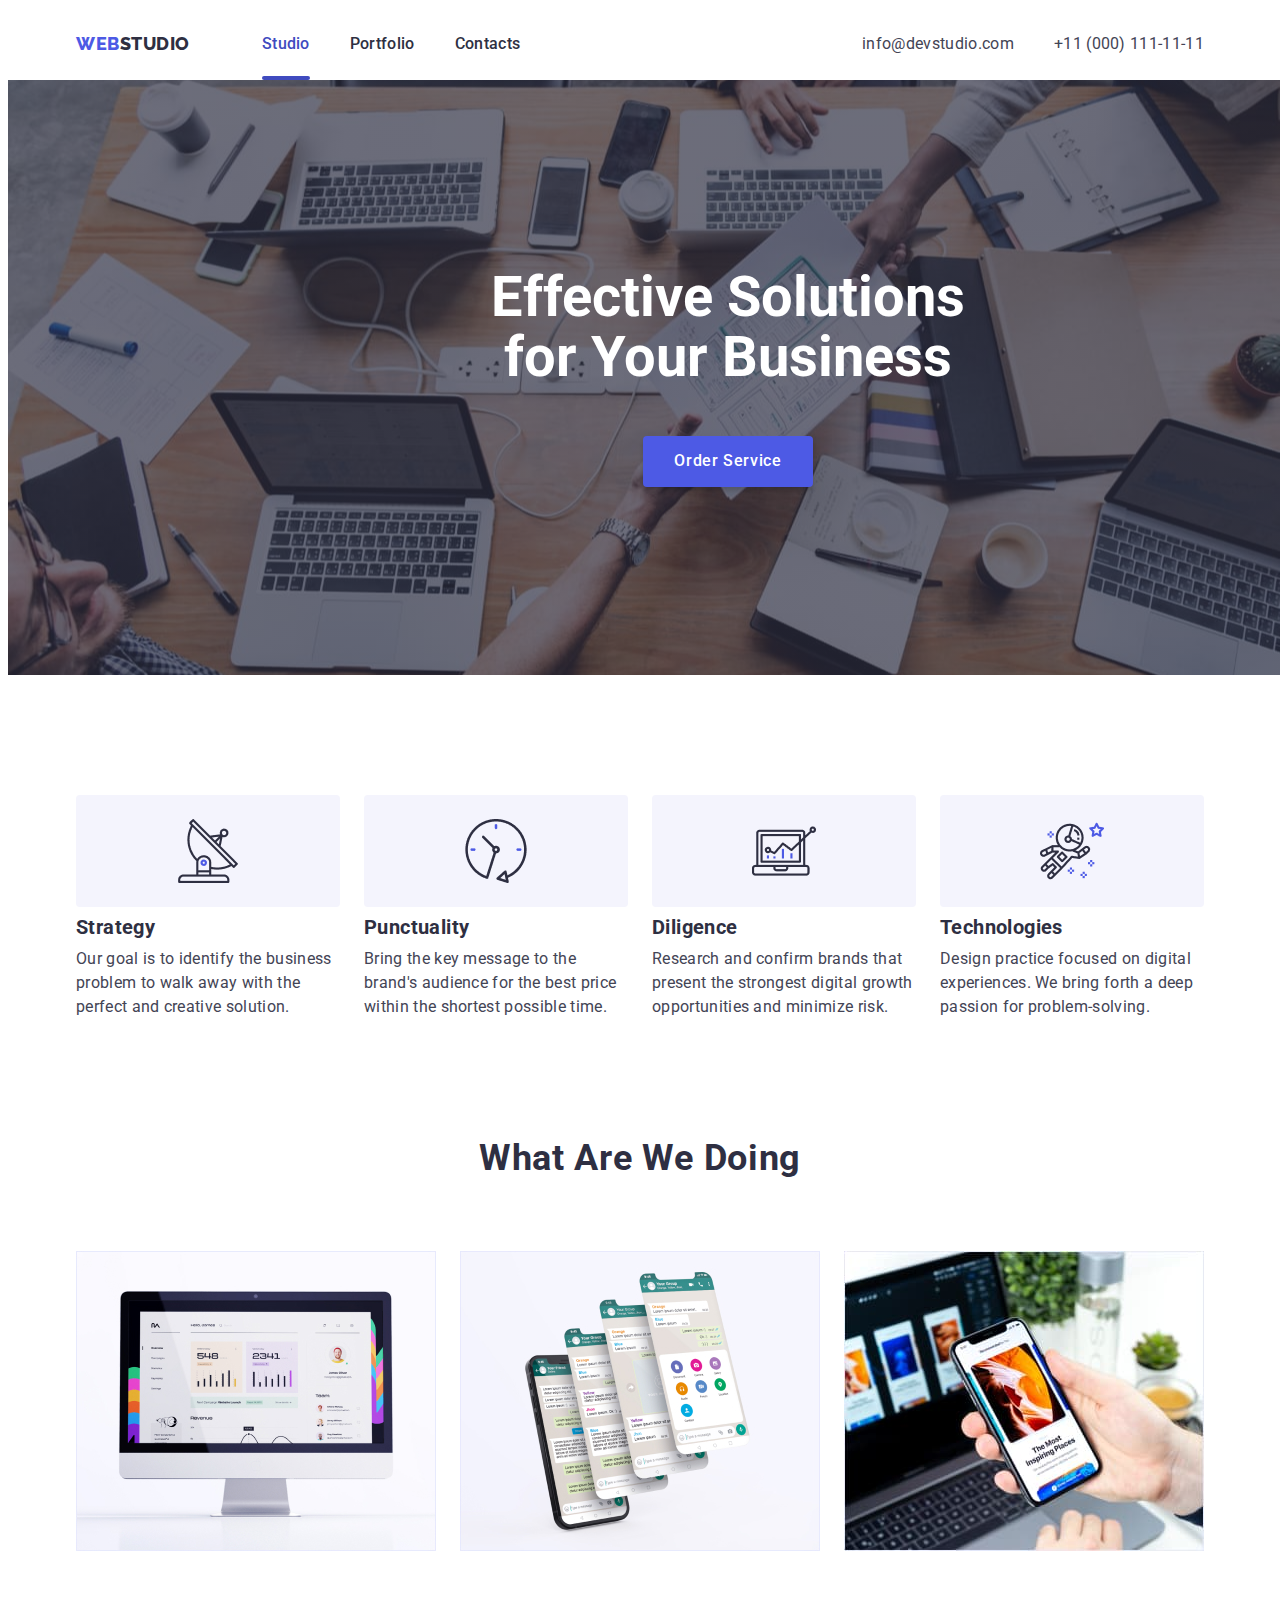
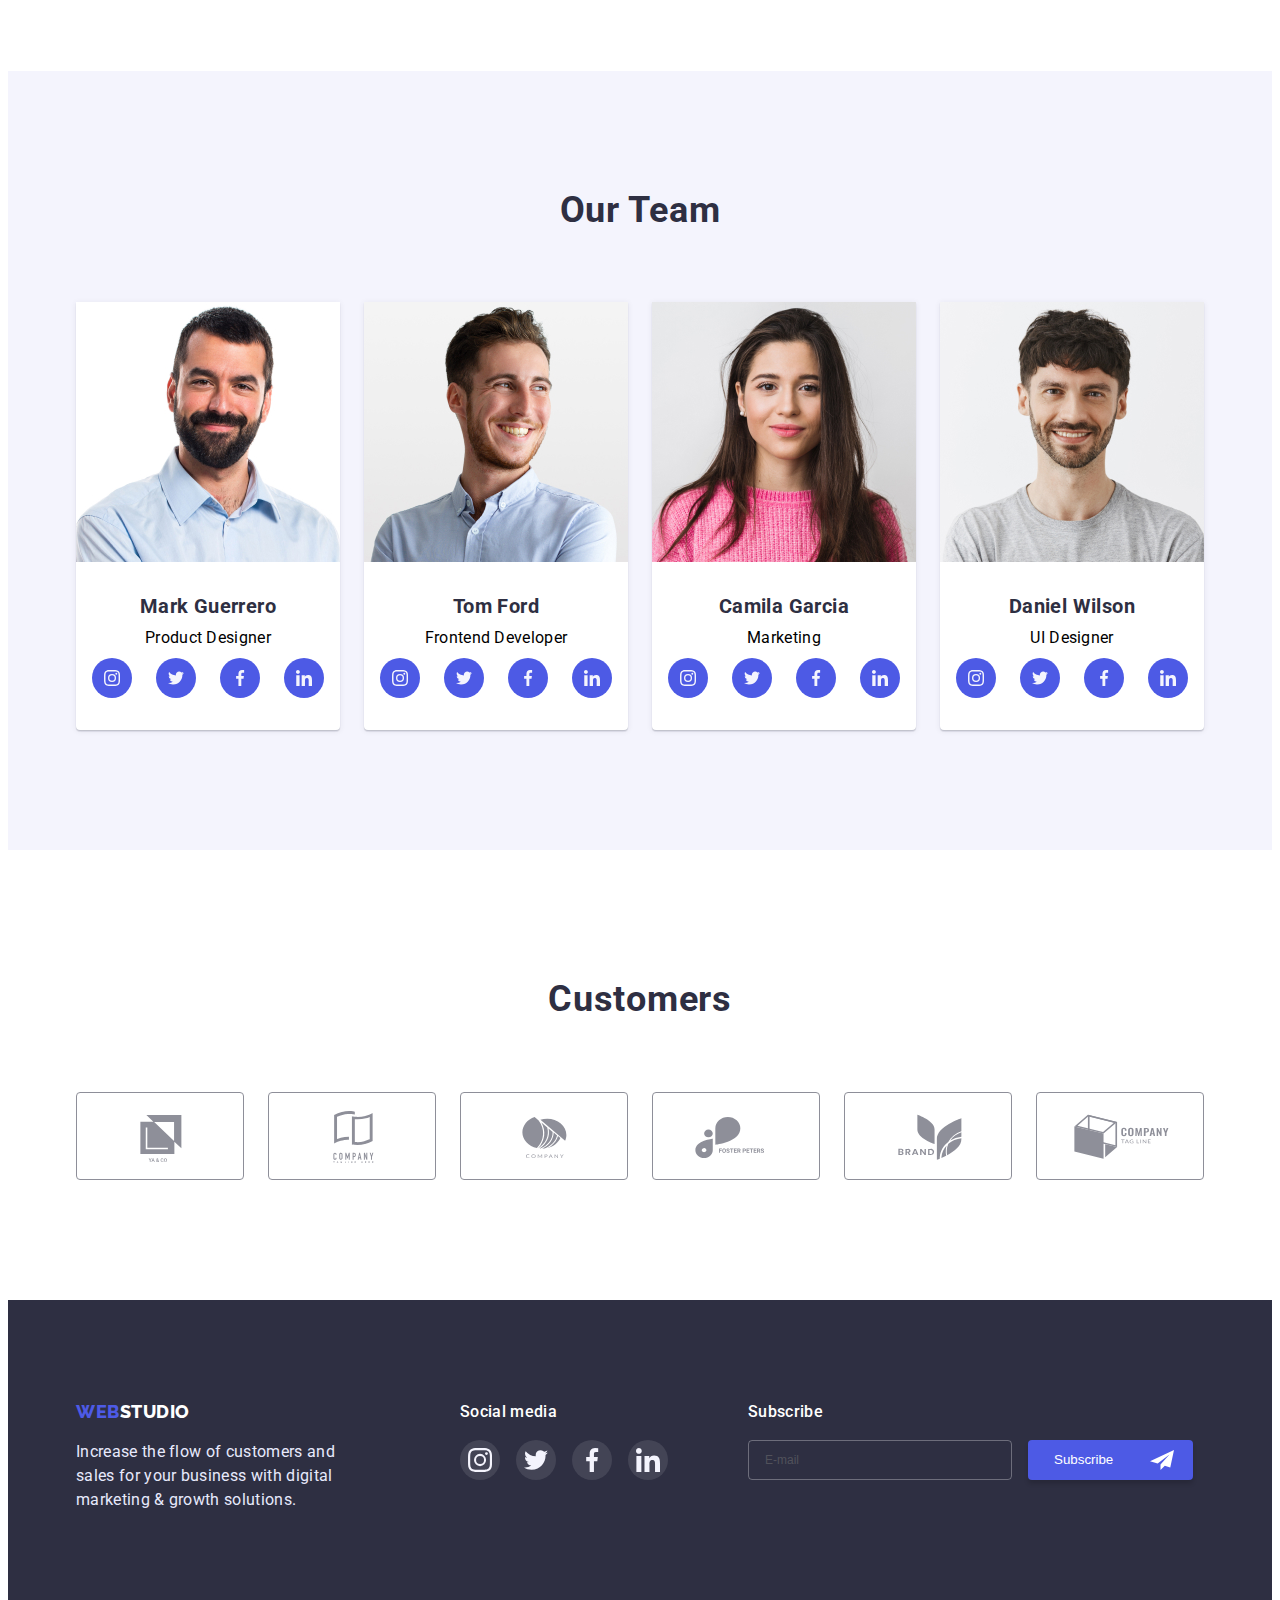
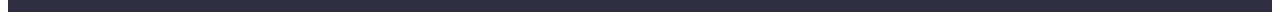
==== commit ae73e869: "margin" ====
--- a/index.html
+++ b/index.html
@@ -335,7 +335,7 @@
                                 Increase the flow of customers and sales for your business with digital marketing & growth solutions.
                             </p>
                         </div>
-                                <div>
+                                <div class="social-div">
                                     <h3 class="social-title-footer">Social media</h3>
                                     <ul class="social-list-footer">
                                         <li class="social-item-footer"><a href="" class="social-link-footer">
@@ -364,27 +364,11 @@
                                     </ul>
                                 </div>
                             
-                               <!-- <form>
-                                   <label class="subscribe">Subscribe</label>
-                                        <div class="subscribe-wrapper">
-                                            <input type="text"
-                                            type="user-email"
-                                            class="subscribe-input"
-                                            name="subscribe-email"
-                                            placeholder="E-mail">
-                                        </div>
-                                       <div class="btn-submit-wrap"> 
-                                        <button type="submit" class="btn-subscribe">Subscribe <svg class="paper-plane-icon" width="24" height="24">
-                                            <use href="./images/icons.svg#icon-paper-plane"></use>
-                                        </svg></button>
-                                        
-                                        </div>
-                               </form> -->
-                            <div>
+                            <div class="subscribe-div">
                                 <p class="subscribe-title">Subscribe</p>
                                 <form class="subscribe-form">
-                                    <input type="text"
-                                    type="user-email"
+                                    <input 
+                                    type="text"
                                     class="subscribe-input"
                                     name="subscribe-email"
                                     placeholder="E-mail">
@@ -405,7 +389,7 @@
                         <p class="modal-title">Leave your contacts and we will call you back</p>
                         <form class="modal-form">
                             <label class="input-label"><span class="input-text">Name</span >
-                                <div class="input-wrapper">
+                                <span class="input-wrapper">
                                     <input
                                     type="text"
                                      class="modal-input"
@@ -414,10 +398,10 @@
                                       <svg class="input-icon" width="18" height="18">
                                        <use href="./images/icons.svg#icon-person-black-111"></use>
                                       </svg>
-                                </div>
+                                </span>
                             </label>
                            <label class="input-label"><span class="input-text">Phone</span >
-                                <div class="input-wrapper">
+                                <span class="input-wrapper">
                                     <input
                                      type="text"
                                       class="modal-input"
@@ -426,10 +410,10 @@
                                         <svg class="input-icon" width="18" height="24">
                                             <use href="./images/icons.svg#icon-phone-black-111"></use>
                                            </svg>
-                                </div>
+                                </span>
                            </label>
                             <label class="input-label"><span class="input-text" >Email</span >
-                                <div class="input-wrapper">
+                                <span class="input-wrapper">
                                     <input
                                      type="text"
                                       class="modal-input"
@@ -438,9 +422,9 @@
                                        <svg class="input-icon" width="18" height="24">
                                         <use href="./images/icons.svg#icon-email-black-111"></use>
                                        </svg>
-                                </div>
+                                </span>
                             </label>
-                            <label class="modal-comment">Comment</label>
+                            <label class="modal-comment">Comment
                             <textarea class="comment" placeholder="Text input"></textarea>
                                 <div class="check-privacy">
                                     <input 
@@ -449,6 +433,7 @@
                                     id="privacy" 
                                     value="true" 
                                     class="input-check visually-hidden">
+                                    </label>
                                     <label for="privacy" class="check-text">
                                         <span class="checked-text-box">
                                             <svg class="checked-icon" width="10px" height="8px">
--- a/css/styles.css
+++ b/css/styles.css
@@ -153,7 +153,7 @@
     }
 .footer-container {
     display: flex;
-    gap: 120px;
+    
 
 }
 
@@ -210,6 +210,9 @@
 .social-icon-footer {
     fill: #F4F4FD;
 }
+.social-div {
+    margin-left: 120px;
+}
 
 .subscribe-title {
     font-weight: 500;
@@ -217,6 +220,11 @@
     line-height: 1.5;
     letter-spacing: 0.02em;
     color: var(--white-text);
+    margin-bottom: 16px;
+}
+
+.subscribe-div {
+    margin-left: 80px;
 }
 .subscribe-form {
     display: flex;
@@ -234,8 +242,8 @@
     border-color: transparent;
     transition: background-color 250ms cubic-bezier(0.4, 0, 0.2, 1);
     padding: 8px 64px 8px 24px;  
-    margin-top: 16px;
     box-shadow: 0px 4px 4px rgba(0, 0, 0, 0.15);
+    cursor: pointer;
 }
 
 .btn-subscribe:hover {
@@ -248,6 +256,48 @@
     outline: transparent;
 }
 
+.subscribe-input {
+    height: 40px;
+    width: 264px;
+    font-weight: 400;
+    font-size: 12px;
+    line-height: 2em;
+    border-radius: 4px;
+    padding-top: 8px;
+    padding-left: 16px;
+    padding-bottom: 8px;
+    border: 1px solid rgba(255, 255, 255, 0.3);
+    background-color: transparent;
+    margin-right: 16px;
+    color: #ffffff;
+    transition: border-color 250ms cubic-bezier(0.4, 0, 0.2, 1);
+}
+
+.subscribe-input:hover {
+    border-color: #4D5AE5;
+}
+
+.subscribe-input:focus{
+    border-color: #4D5AE5;
+    outline: transparent;
+}
+
+.paper-plane-icon {
+    position: absolute;
+    transform: translateX(400%);
+    fill: #ffffff;
+}
+
+/* .subscribe {
+    font-weight: 500;
+    font-size: 16px;
+    line-height: 1.5;
+    letter-spacing: 0.02em;
+    color: var(--white-text);
+    text-align: center;
+    margin-bottom: 16px;
+    text-align: justify;
+}
 .subscribe-input {
     height: 40px;
     width: 264px;
@@ -264,49 +314,6 @@
     margin-right: 16px;
     color: #ffffff;
     transition: border-color 250ms cubic-bezier(0.4, 0, 0.2, 1);
-}
-
-.subscribe-input:hover {
-    border-color: #4D5AE5;
-}
-
-.subscribe-input:focus{
-    border-color: #4D5AE5;
-    outline: transparent;
-}
-
-.paper-plane-icon {
-    position: absolute;
-    transform: translateX(400%);
-    fill: #ffffff;
-}
-
-/* .subscribe {
-    font-weight: 500;
-    font-size: 16px;
-    line-height: 1.5;
-    letter-spacing: 0.02em;
-    color: var(--white-text);
-    text-align: center;
-    margin-bottom: 16px;
-    text-align: justify;
-}
-.subscribe-input {
-    height: 40px;
-    width: 264px;
-    font-weight: 400;
-    font-size: 12px;
-    line-height: 2em;
-    border-radius: 4px;
-    padding-top: 8px;
-    padding-left: 16px;
-    padding-bottom: 8px;
-    border: 1px solid rgba(255, 255, 255, 0.3);
-    background-color: transparent;
-    margin-top: 16px;
-    margin-right: 16px;
-    color: #ffffff;
-    transition: border-color 250ms cubic-bezier(0.4, 0, 0.2, 1);
 
 }
 
@@ -349,12 +356,10 @@
 .team {
     padding-top: 120px;
     padding-bottom: 120px;
-}
-.our-team {
-background-color: #F4F4FD;
+    background-color: #F4F4FD;
 text-align: center;
-
-}
+}
+
 .header-item {
 
     font-weight: 500;
@@ -995,9 +1000,10 @@
 
 .input-label {
     display: block;
+    margin-top: 8px;
 }
 .input-text {
-    display: inline-block;
+    display: block;
     font-size: 12px;
     font-weight: 400;
     line-height: 1.16;
@@ -1009,9 +1015,8 @@
 .input-icon {
 position: absolute;
 top: 50%;
-left: 0;
+left: 19px;
 transform: translateY(-50%);
-margin-left: 19px;
 transition: fill 250ms cubic-bezier(0.4, 0, 0.2, 1);
 }
 
@@ -1143,7 +1148,7 @@
 
 .privacy-policy {
     text-decoration: underline;
-    color: #757575;
+    color: #404BBF;
     display: inline-block;
     margin-left: 3px;
 }
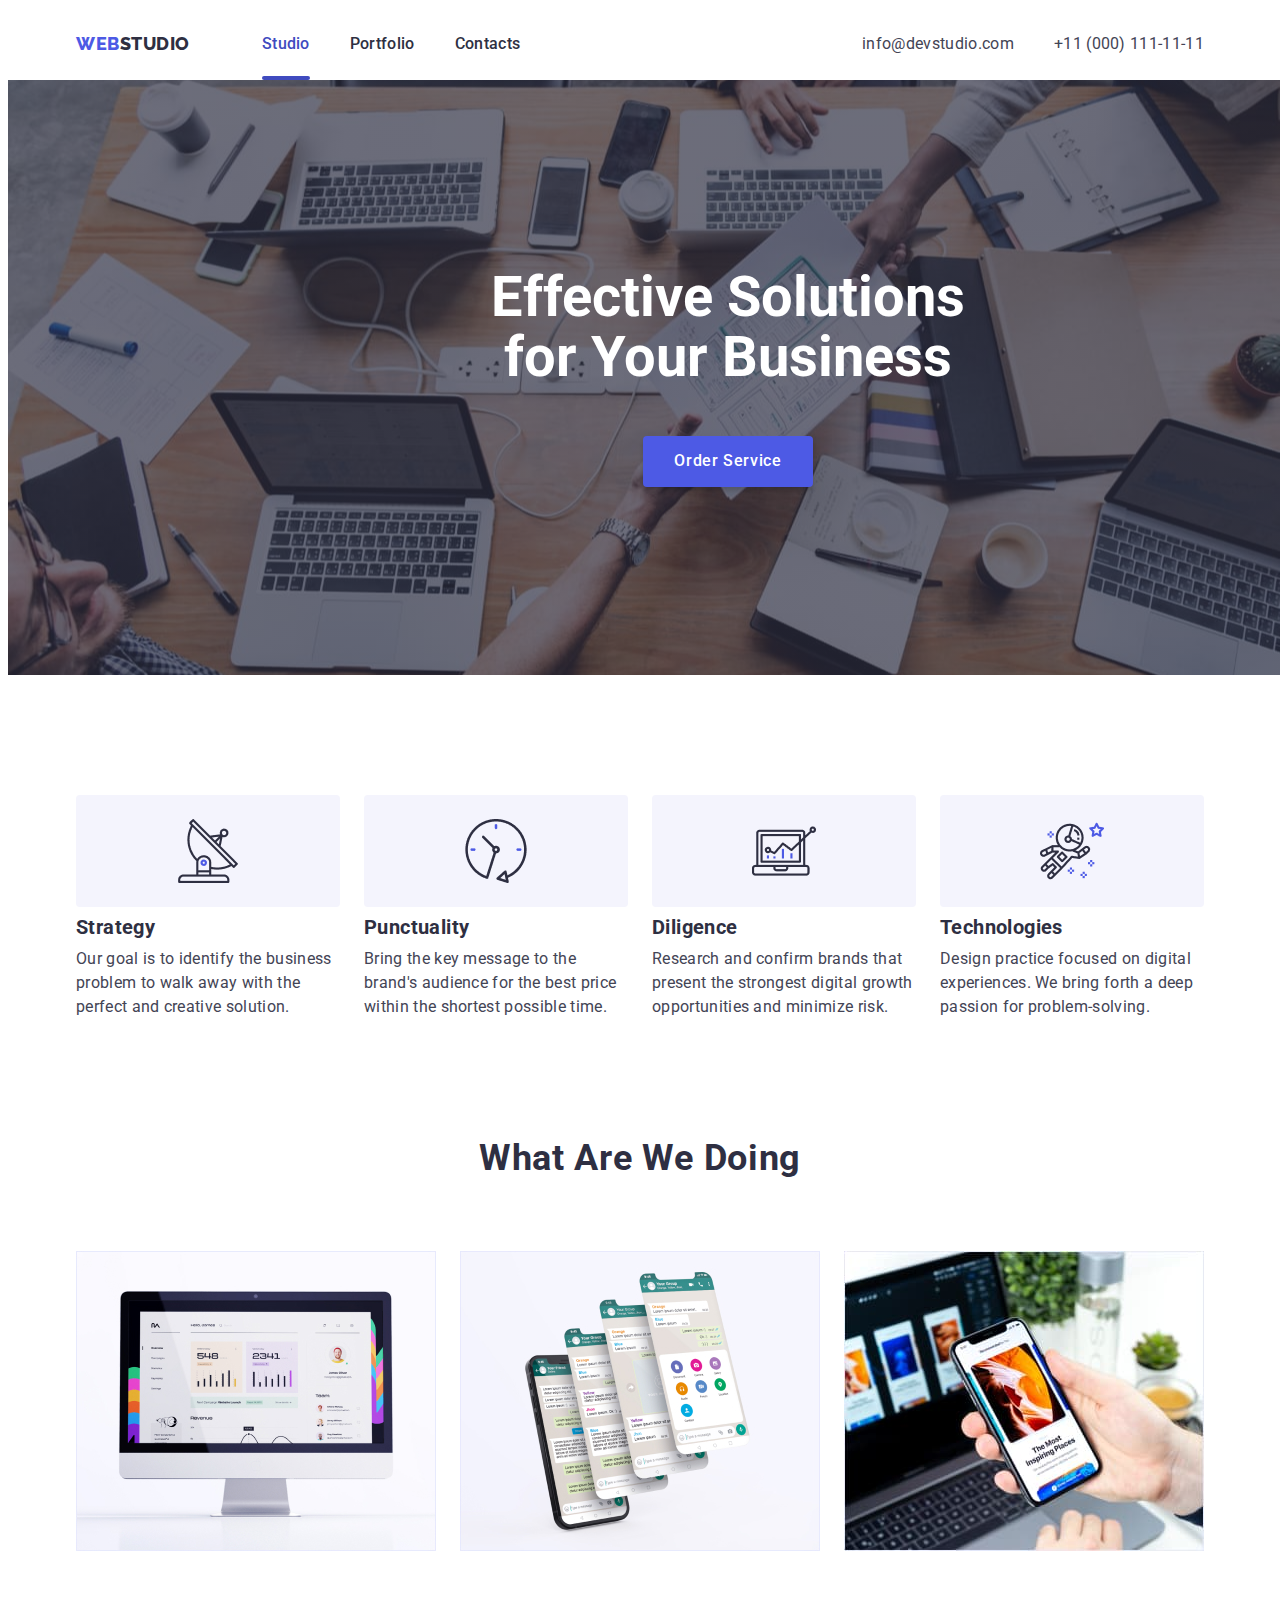
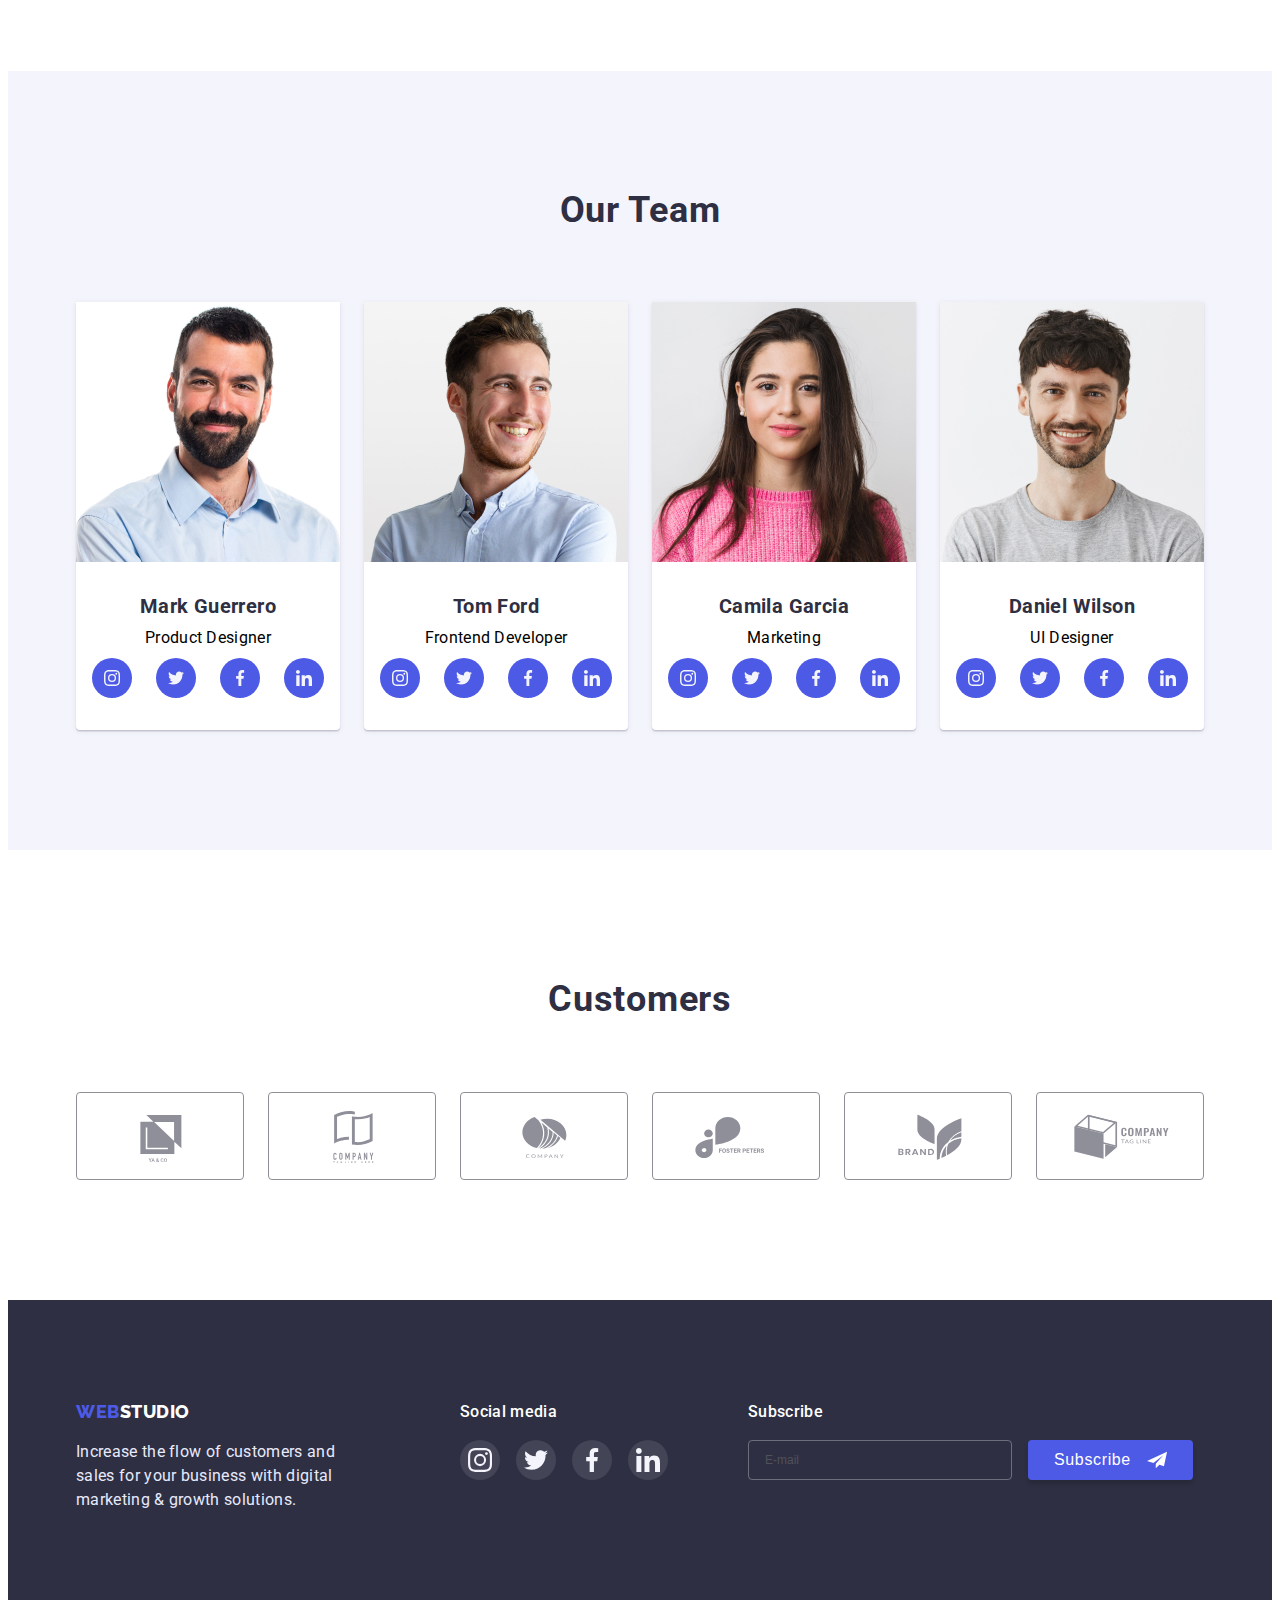
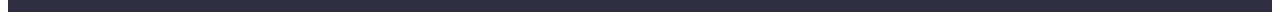
==== commit a20c540d: "hope the last changes" ====
--- a/index.html
+++ b/index.html
@@ -388,7 +388,7 @@
                         </button>
                         <p class="modal-title">Leave your contacts and we will call you back</p>
                         <form class="modal-form">
-                            <label class="input-label"><span class="input-text">Name</span >
+                            <label class="input-label-name"><span class="input-text">Name</span >
                                 <span class="input-wrapper">
                                     <input
                                     type="text"
@@ -424,7 +424,7 @@
                                        </svg>
                                 </span>
                             </label>
-                            <label class="modal-comment">Comment
+                            <label class="modal-comment">Comment</label>
                             <textarea class="comment" placeholder="Text input"></textarea>
                                 <div class="check-privacy">
                                     <input 
@@ -433,7 +433,6 @@
                                     id="privacy" 
                                     value="true" 
                                     class="input-check visually-hidden">
-                                    </label>
                                     <label for="privacy" class="check-text">
                                         <span class="checked-text-box">
                                             <svg class="checked-icon" width="10px" height="8px">
--- a/css/styles.css
+++ b/css/styles.css
@@ -236,12 +236,17 @@
     align-items: center;
     width: 165px;
     height: 40px;
+    font-weight: 500;
+    font-size: 16px;
+    line-height: 1.5;
+    letter-spacing: 0.04em;
+    gap: 16px;
     background-color: #4D5AE5;
     color: #ffffff;
     border-radius: 4px;
     border-color: transparent;
     transition: background-color 250ms cubic-bezier(0.4, 0, 0.2, 1);
-    padding: 8px 64px 8px 24px;  
+    padding: 8px 24px 8px 24px;  
     box-shadow: 0px 4px 4px rgba(0, 0, 0, 0.15);
     cursor: pointer;
 }
@@ -283,73 +288,9 @@
 }
 
 .paper-plane-icon {
-    position: absolute;
-    transform: translateX(400%);
     fill: #ffffff;
 }
 
-/* .subscribe {
-    font-weight: 500;
-    font-size: 16px;
-    line-height: 1.5;
-    letter-spacing: 0.02em;
-    color: var(--white-text);
-    text-align: center;
-    margin-bottom: 16px;
-    text-align: justify;
-}
-.subscribe-input {
-    height: 40px;
-    width: 264px;
-    font-weight: 400;
-    font-size: 12px;
-    line-height: 2em;
-    border-radius: 4px;
-    padding-top: 8px;
-    padding-left: 16px;
-    padding-bottom: 8px;
-    border: 1px solid rgba(255, 255, 255, 0.3);
-    background-color: transparent;
-    margin-top: 16px;
-    margin-right: 16px;
-    color: #ffffff;
-    transition: border-color 250ms cubic-bezier(0.4, 0, 0.2, 1);
-
-}
-
-.subscribe-input:hover {
-    border-color: #4D5AE5;
-}
-
-.subscribe-input:focus{
-    border-color: #4D5AE5;
-    outline: transparent;
-}
-.subscribe-wrepper {
-    position: relative;  
-}
-
-.btn-subscribe:hover {
-    background-color: #404BBF;
-    box-shadow: 0px 4px 4px rgba(0, 0, 0, 0.15);
-}
-.btn-subscribe:focus {
-    background-color: #404BBF;
-    box-shadow: 0px 4px 4px rgba(0, 0, 0, 0.15);
-    outline: transparent;
-}
-
-.btn-submit-wrap {
-    
-    
-}
-.paper-plane-icon {
-    position: absolute;
-    top: 100%;
-    right: -50%;
-    transform: translate(0%, -130%);
-    fill: #ffffff;
-} */
 
 
 
@@ -998,6 +939,10 @@
     fill: #4D5AE5;
 }
 
+.input-label-name {
+    display: block;
+}
+
 .input-label {
     display: block;
     margin-top: 8px;
@@ -1030,6 +975,11 @@
 }
 
 .btn-send {
+    font-weight: 500;
+    font-size: 16px;
+    font-style: normal;
+    line-height: 1.5;
+    letter-spacing: 0.04em;
     width: 169px;
     height: 56px;
     background-color: var(--order-service);
@@ -1067,8 +1017,7 @@
     line-height: 1.16;
     color: #8E8F99;
     letter-spacing: 0.01em;
-    margin-top: 8px;
-    margin-bottom: 4px; 
+    margin-top: 8px; 
 }
 
 .comment:focus {
